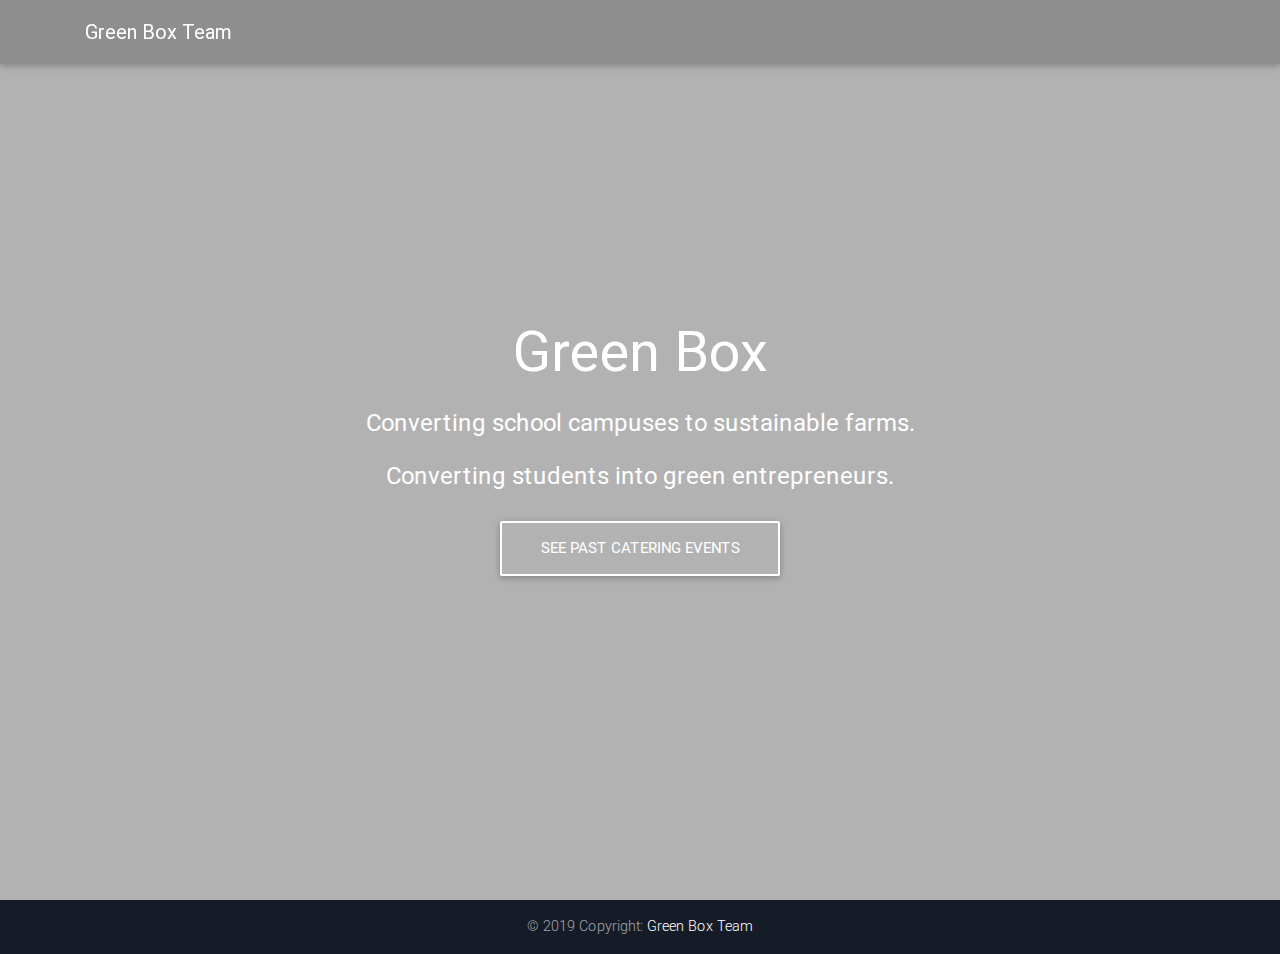
==== index.html @ d7e9859b "website files ready for deployment" ====
<!DOCTYPE html>
<html lang="en">

<head>
  <meta charset="utf-8">
  <meta name="viewport" content="width=device-width, initial-scale=1, shrink-to-fit=no">
  <meta http-equiv="x-ua-compatible" content="ie=edge">
  <title>Material Design Bootstrap</title>
  <!-- Font Awesome -->
  <link rel="stylesheet" href="https://use.fontawesome.com/releases/v5.8.1/css/all.css">
  <!-- Bootstrap core CSS -->
  <link href="css/bootstrap.min.css" rel="stylesheet">
  <!-- Material Design Bootstrap -->
  <link href="css/mdb.min.css" rel="stylesheet">
  <!-- Your custom styles (optional) -->
  <link href="css/style.min.css" rel="stylesheet">
  <style type="text/css">
    html,
    body,
    header,
    .view {
      height: 100%;
    }

    @media (max-width: 559px) {

      html,
      body,
      header,
      .view {
        height: 1000px;
      }
    }

    @media (min-width: 560px) and (max-width: 740px) {

      html,
      body,
      header,
      .view {
        height: 700px;
      }
    }

    @media (min-width: 800px) and (max-width: 850px) {

      html,
      body,
      header,
      .view {
        height: 600px;
      }
    }

    @media (min-width: 800px) and (max-width: 850px) {
      .navbar:not(.top-nav-collapse) {
        background: #1C2331 !important;
      }
    }

  </style>
</head>

<body>

  <!-- Navbar -->
  <nav class="navbar fixed-top navbar-expand-lg navbar-dark scrolling-navbar">
    <div class="container">

      <!-- Brand -->
      <a class="navbar-brand" href="https://mdbootstrap.com/docs/jquery/" target="_blank">
        <strong>Green Box Team</strong>
      </a>

      <!-- Collapse -->
      <button class="navbar-toggler" type="button" data-toggle="collapse" data-target="#navbarSupportedContent"
        aria-controls="navbarSupportedContent" aria-expanded="false" aria-label="Toggle navigation">
        <span class="navbar-toggler-icon"></span>
      </button>

    </div>
  </nav>
  <!-- Navbar -->

  <!-- Full Page Intro -->
  <div class="view">

    <video class="video-intro" poster="https://mdbootstrap.com/img/Photos/Others/background.jpg" playsinline autoplay
      muted loop>
      <source src="backgroundVideo03.mp4" type="video/mp4">
    </video>

    <!-- Mask & flexbox options-->
    <div class="mask rgba-black-light d-flex justify-content-center align-items-center">

      <!-- Content -->
      <div class="text-center white-text mx-5 wow fadeIn">

        <h1 class="display-4 mb-4">
          <strong>Green Box</strong>
        </h1>

        <h4 class="mb-4">
          <strong>Converting school campuses to sustainable farms.</strong>
        </h4>

        <h4 class="mb-4 d-none d-md-block">
          <strong>Converting students into green entrepreneurs.</strong>
        </h4>

        <a target="_blank" href="https://drive.google.com/drive/folders/1CrQWNLak9jHqHiLRkraWZDe97Mm7Tzj7?usp=sharing" class="btn btn-outline-white btn-lg">See past catering events
        </a>
      </div>
      <!-- Content -->

    </div>
    <!-- Mask & flexbox options-->

  </div>
  <!-- Full Page Intro -->

  <!--Footer-->
  <footer class="page-footer text-center font-small wow fadeIn">

    <!--Copyright-->
    <div class="footer-copyright py-3">
      © 2019 Copyright:
      <a href="file:///Users/cloughridge19/Desktop/GreenBoxLandingPage/GreenBoxLandingPage/index.html" target="_blank"> Green Box Team </a>
    </div>
    <!--/.Copyright-->

  </footer>
  <!--/.Footer-->

  <!-- SCRIPTS -->
  <!-- JQuery -->
  <script type="text/javascript" src="js/jquery-3.4.0.min.js"></script>
  <!-- Bootstrap tooltips -->
  <script type="text/javascript" src="js/popper.min.js"></script>
  <!-- Bootstrap core JavaScript -->
  <script type="text/javascript" src="js/bootstrap.min.js"></script>
  <!-- MDB core JavaScript -->
  <script type="text/javascript" src="js/mdb.min.js"></script>
  <!-- Initializations -->
  <script type="text/javascript">
    // Animations initialization
    new WOW().init();

  </script>

  
</body>

</html>
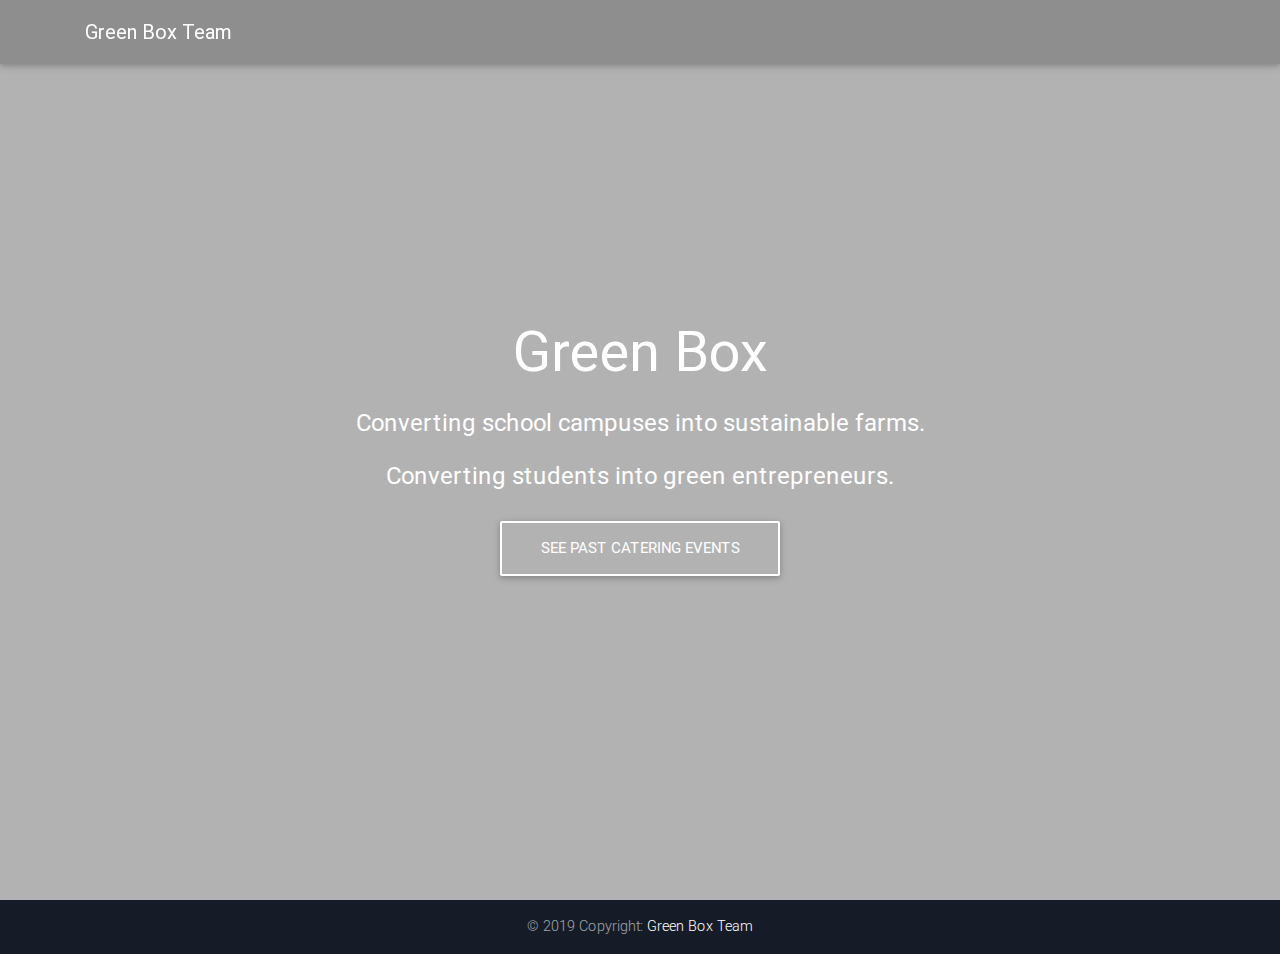
==== commit 28136905: "fixed minor grammar thing" ====
--- a/index.html
+++ b/index.html
@@ -101,7 +101,7 @@
         </h1>
 
         <h4 class="mb-4">
-          <strong>Converting school campuses to sustainable farms.</strong>
+          <strong>Converting school campuses into sustainable farms.</strong>
         </h4>
 
         <h4 class="mb-4 d-none d-md-block">
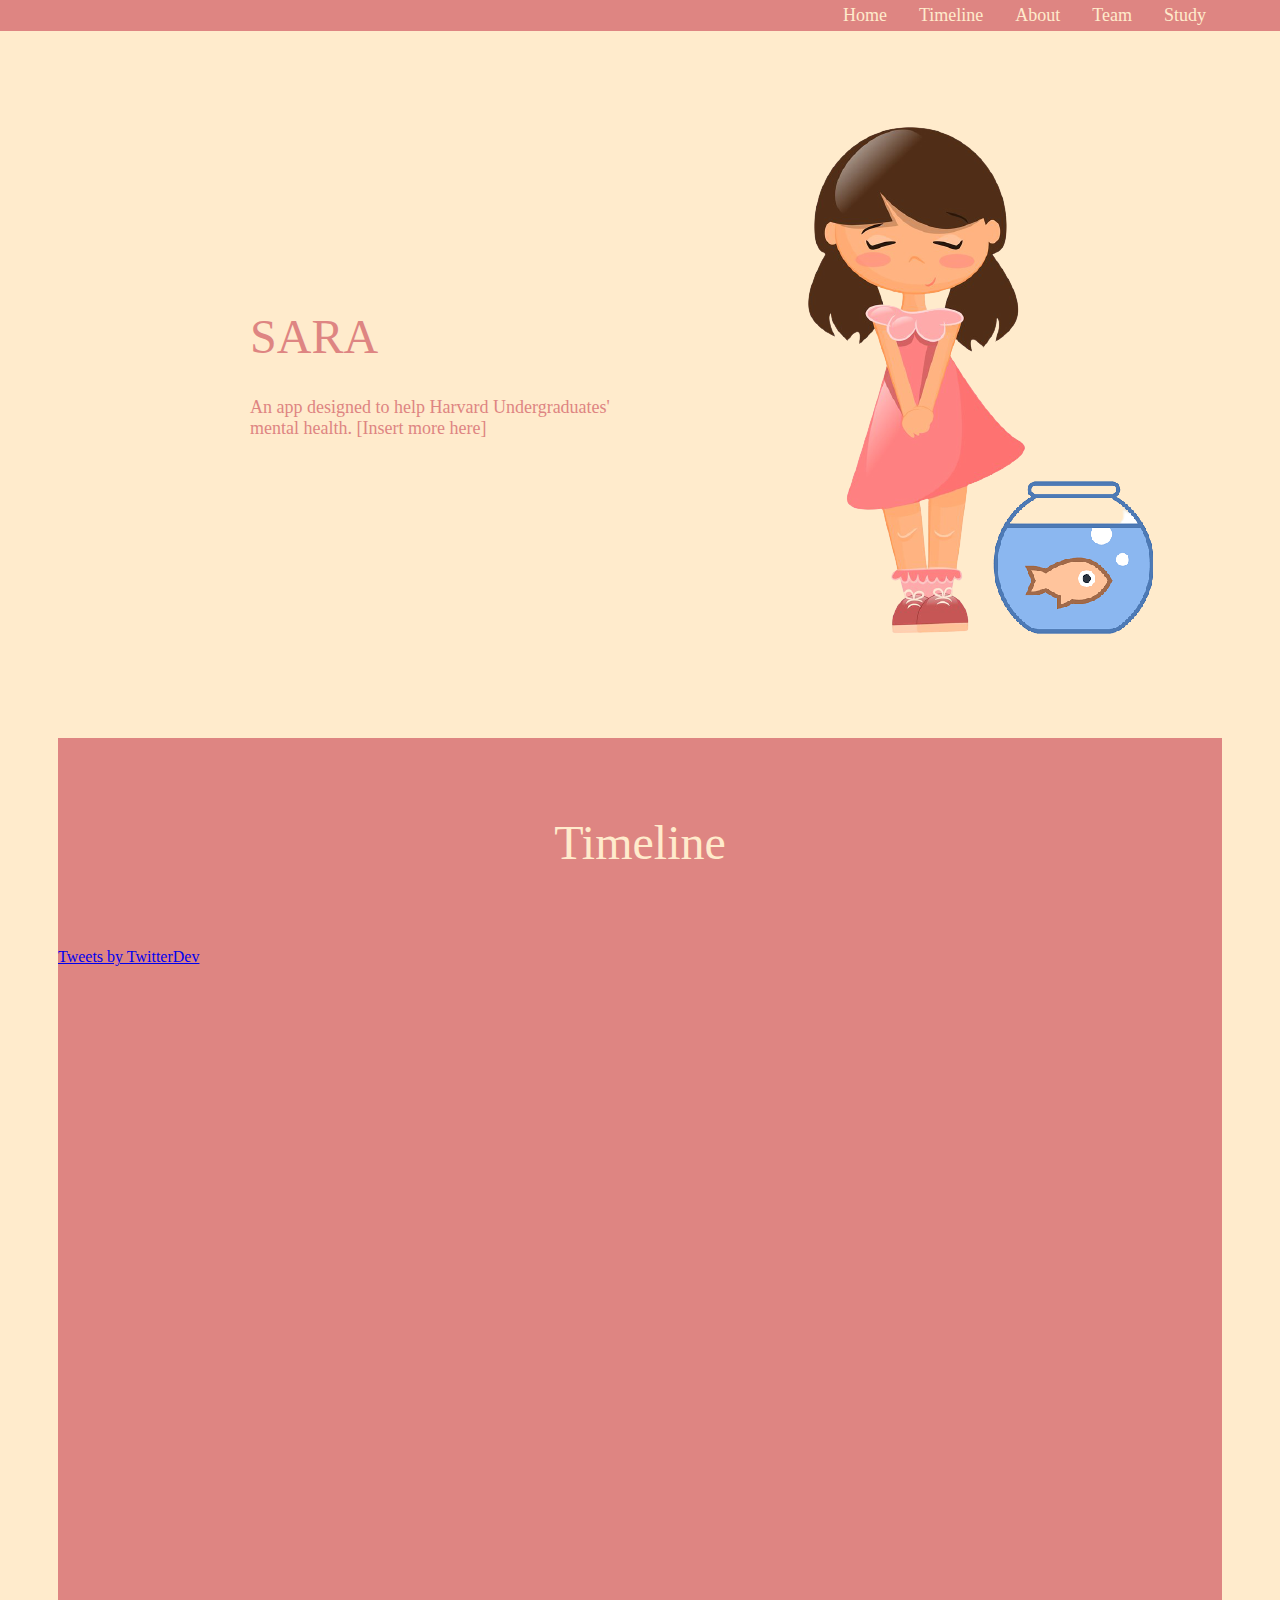
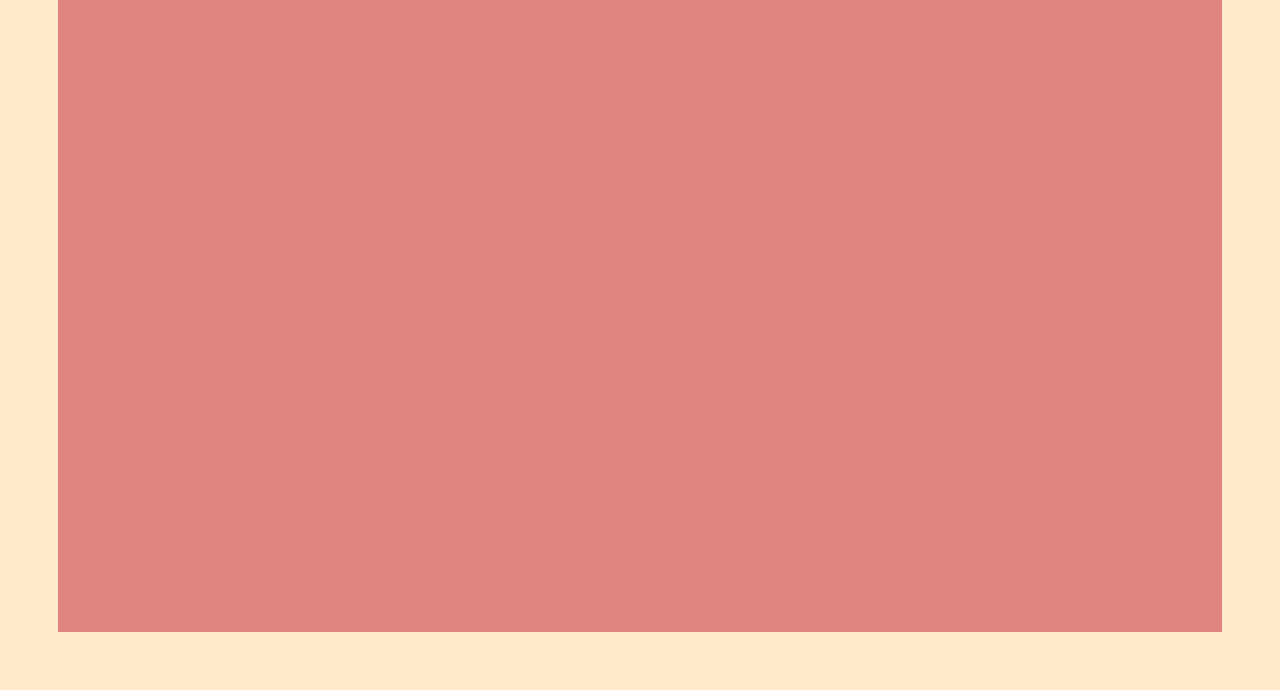
==== commit 4ef09a3f: "the sara landing page" ====
--- a/index.html
+++ b/index.html
@@ -1,154 +1,53 @@
 <!DOCTYPE html>
 <html lang="en">
-
-<head>
-  <meta charset="utf-8">
-  <meta name="viewport" content="width=device-width, initial-scale=1, shrink-to-fit=no">
-  <meta http-equiv="x-ua-compatible" content="ie=edge">
-  <title>Material Design Bootstrap</title>
-  <!-- Font Awesome -->
-  <link rel="stylesheet" href="https://use.fontawesome.com/releases/v5.8.1/css/all.css">
-  <!-- Bootstrap core CSS -->
-  <link href="css/bootstrap.min.css" rel="stylesheet">
-  <!-- Material Design Bootstrap -->
-  <link href="css/mdb.min.css" rel="stylesheet">
-  <!-- Your custom styles (optional) -->
-  <link href="css/style.min.css" rel="stylesheet">
-  <style type="text/css">
-    html,
-    body,
-    header,
-    .view {
-      height: 100%;
-    }
-
-    @media (max-width: 559px) {
-
-      html,
-      body,
-      header,
-      .view {
-        height: 1000px;
-      }
-    }
-
-    @media (min-width: 560px) and (max-width: 740px) {
-
-      html,
-      body,
-      header,
-      .view {
-        height: 700px;
-      }
-    }
-
-    @media (min-width: 800px) and (max-width: 850px) {
-
-      html,
-      body,
-      header,
-      .view {
-        height: 600px;
-      }
-    }
-
-    @media (min-width: 800px) and (max-width: 850px) {
-      .navbar:not(.top-nav-collapse) {
-        background: #1C2331 !important;
-      }
-    }
-
-  </style>
+<head> 
+    <meta charset="utf-8">
+    <title>Sara Landing Page</title>
+    <link href="StyleSheet.css" rel="stylesheet">
 </head>
+ 
+<!-- Navigation Bar and Menu -->
+<div id=NavBarOuter>
+    <div id=NavBarInner>
+        <div class=menu> 
+            <a href="#Home">Home</a>
+            <a href="#Timeline">Timeline</a>
+            <a href="about.html">About</a>
+            <a href="team.html">Team</a>
+            <a href="study.html">Study</a>
+        </div>
+    </div> 
+</div>
 
 <body>
+    <!-- Home Page -->
+    <div id=Home> 
+        <div class=twoFatCols> 
+            <div> 
+                <h1 id=saraTitle>SARA</h1>
+                <p id=saraBlurb>An app designed to help Harvard Undergraduates' mental health. [Insert more here]</p>
+            </div>
+            <div> 
+                <img class="center" src="./images/Sara_girl-removebg02.png"> 
+                <!-- <img class="bottomLeft" src="./images/fishbowl01-removebg.png"> -->
+            </div>
+        </div>
+    </div>
 
-  <!-- Navbar -->
-  <nav class="navbar fixed-top navbar-expand-lg navbar-dark scrolling-navbar">
-    <div class="container">
+    <div class=spacer></div>
 
-      <!-- Brand -->
-      <a class="navbar-brand" href="https://mdbootstrap.com/docs/jquery/" target="_blank">
-        <strong>Green Box Team</strong>
-      </a>
+    <!-- Timeline -->
+    <div id=Timeline>
+        <h1 class=pageTitle style="color:#FFEBCC">Timeline</h1>
+        <div class=pageBody>
+            <div class=twitterFeed>
+                <a class="twitter-timeline" href="https://twitter.com/TwitterDev?ref_src=twsrc%5Etfw">Tweets by TwitterDev</a> <script async src="https://platform.twitter.com/widgets.js" charset="utf-8"></script>
+            </div>
+        </div>
+    </div>
 
-      <!-- Collapse -->
-      <button class="navbar-toggler" type="button" data-toggle="collapse" data-target="#navbarSupportedContent"
-        aria-controls="navbarSupportedContent" aria-expanded="false" aria-label="Toggle navigation">
-        <span class="navbar-toggler-icon"></span>
-      </button>
-
-    </div>
-  </nav>
-  <!-- Navbar -->
-
-  <!-- Full Page Intro -->
-  <div class="view">
-
-    <video class="video-intro" poster="https://mdbootstrap.com/img/Photos/Others/background.jpg" playsinline autoplay
-      muted loop>
-      <source src="backgroundVideo03.mp4" type="video/mp4">
-    </video>
-
-    <!-- Mask & flexbox options-->
-    <div class="mask rgba-black-light d-flex justify-content-center align-items-center">
-
-      <!-- Content -->
-      <div class="text-center white-text mx-5 wow fadeIn">
-
-        <h1 class="display-4 mb-4">
-          <strong>Green Box</strong>
-        </h1>
-
-        <h4 class="mb-4">
-          <strong>Converting school campuses into sustainable farms.</strong>
-        </h4>
-
-        <h4 class="mb-4 d-none d-md-block">
-          <strong>Converting students into green entrepreneurs.</strong>
-        </h4>
-
-        <a target="_blank" href="https://drive.google.com/drive/folders/1CrQWNLak9jHqHiLRkraWZDe97Mm7Tzj7?usp=sharing" class="btn btn-outline-white btn-lg">See past catering events
-        </a>
-      </div>
-      <!-- Content -->
-
-    </div>
-    <!-- Mask & flexbox options-->
-
-  </div>
-  <!-- Full Page Intro -->
-
-  <!--Footer-->
-  <footer class="page-footer text-center font-small wow fadeIn">
-
-    <!--Copyright-->
-    <div class="footer-copyright py-3">
-      © 2019 Copyright:
-      <a href="file:///Users/cloughridge19/Desktop/GreenBoxLandingPage/GreenBoxLandingPage/index.html" target="_blank"> Green Box Team </a>
-    </div>
-    <!--/.Copyright-->
-
-  </footer>
-  <!--/.Footer-->
-
-  <!-- SCRIPTS -->
-  <!-- JQuery -->
-  <script type="text/javascript" src="js/jquery-3.4.0.min.js"></script>
-  <!-- Bootstrap tooltips -->
-  <script type="text/javascript" src="js/popper.min.js"></script>
-  <!-- Bootstrap core JavaScript -->
-  <script type="text/javascript" src="js/bootstrap.min.js"></script>
-  <!-- MDB core JavaScript -->
-  <script type="text/javascript" src="js/mdb.min.js"></script>
-  <!-- Initializations -->
-  <script type="text/javascript">
-    // Animations initialization
-    new WOW().init();
-
-  </script>
-
-  
+    <!-- The following will be external pages -->
+    <!-- About Page -->
+    <!-- Sign Up for the Study -->
 </body>
-
-</html>
+</html>--- a/StyleSheet.css
+++ b/StyleSheet.css
@@ -0,0 +1,109 @@
+#NavBarInner {
+    height: 10%;
+    width: 100%;
+    background: #DE8582;
+    overflow:hidden;
+    padding:5px
+}
+.menu {
+    display: flex;
+    justify-content: flex-end;
+    align-items: baseline;
+    padding-right: 7vh;
+}
+#NavBarOuter {
+    position:fixed;
+    top: 0px;
+    left: 0px;
+    width: 100%;
+    z-index: 999;
+    overflow: hidden
+}
+.menu a {
+    overflow: auto;
+    color: #FFEBCC;
+    text-decoration: none;
+    padding-right: 16px;
+    padding-left:16px;
+    font-family: Roboto;
+    font-style: normal;
+    font-weight: normal;
+    font-size: 18px;
+    line-height: 21px;
+}
+/* .menu p {
+    padding-right: 16px;
+    padding-left: 16px;
+    overflow: auto;
+    color: rgb(150, 128, 247)
+} */
+body {
+    padding: 50px;
+    overflow: auto;
+    background-color:#FFEBCC
+}
+.twoFatCols {
+    display: flex;
+    align-items: center;
+    /* padding: 16px; */
+    width: 100%;
+    height: 100%;
+}
+.twoFatCols div{
+    width:50%;
+    height: 100%;
+    margin-top: 3vh;
+    /* padding: 5vh; */
+}
+#saraTitle {
+
+    /* text-align: center; */
+    /* margin-top: 15vh;
+    padding: 10vh; */
+    padding-left: 33%;
+    color: #DE8582;
+    font-family: Roboto;
+    font-style: normal;
+    font-weight: normal;
+    font-size: 48px;
+    line-height: 56px;
+
+}
+#saraBlurb {
+    padding-left: 33%;
+    color:#DE8582;
+    font-family: Roboto;
+    font-style: normal;
+    font-weight: normal;
+    font-size: 18px;
+    line-height: 21px;
+}
+.center {
+    display: block;
+    margin-left: auto;
+    margin-right: auto;
+}
+.bottomLeft {
+    display: block;
+    margin-left: 0;
+    margin-bottom: 33%;
+}
+.pageTitle {
+    padding: 5vh;
+    text-align: center;
+    color: #DE8582;
+    font-family: Roboto;
+    font-style: normal;
+    font-weight: normal;
+    font-size: 48px;
+    line-height: 56px;
+}
+.spacer {
+    height: 10vh;
+    width: 100vw; 
+}
+#Timeline {
+    background-color: #DE8582;
+    height: 166vh;
+    overflow: hidden
+}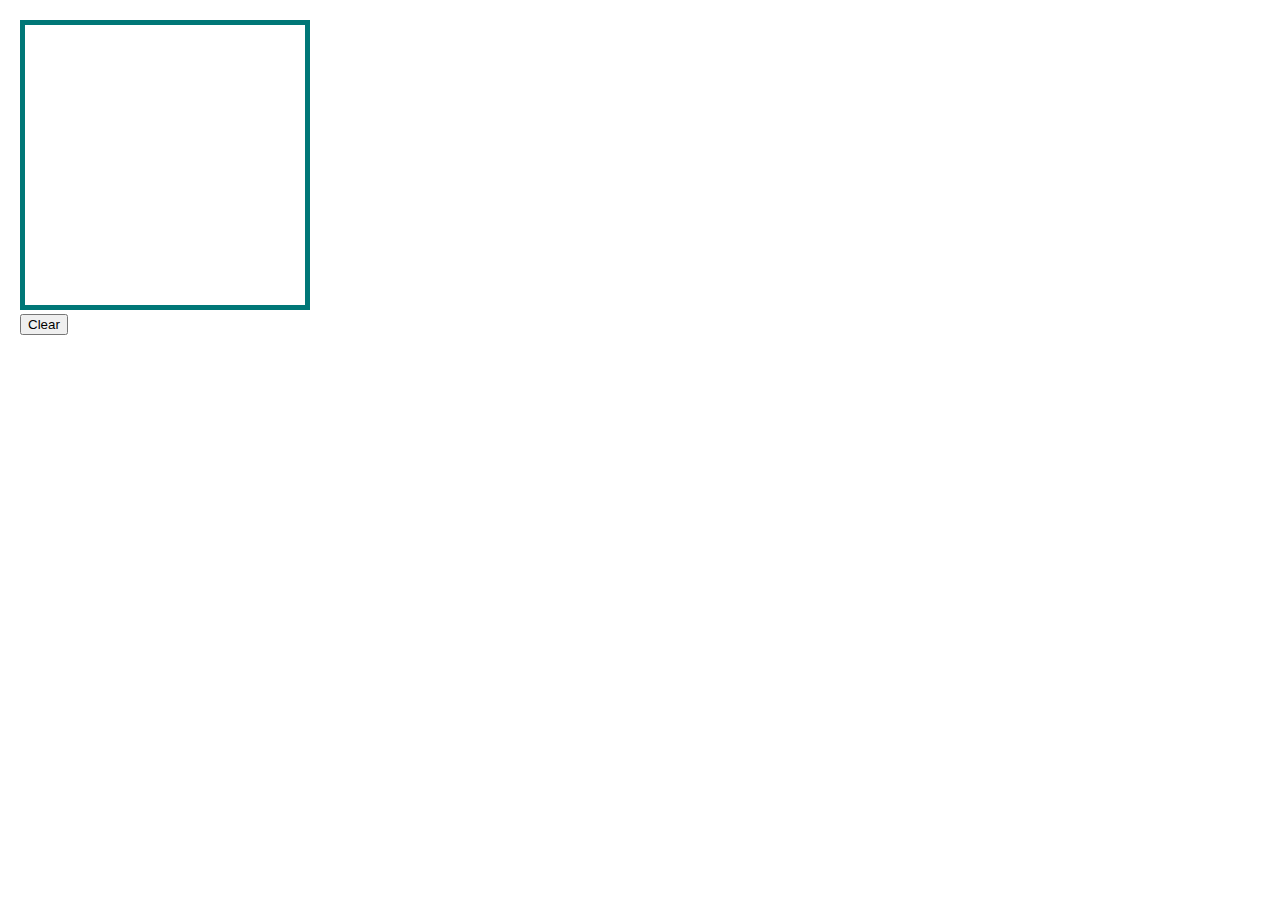
==== commit 42d656d0: "Rename mnistDraw.html to index.html" ====
--- a/index.html
+++ b/index.html
@@ -1,53 +1,31 @@
 <!DOCTYPE html>
-<html lang="en">
-<head> 
-    <meta charset="utf-8">
-    <title>Sara Landing Page</title>
-    <link href="StyleSheet.css" rel="stylesheet">
+<html>
+<head>
+  <script type="text/javascript" src="mnistDraw.js"></script>
+  <link rel="stylesheet" href="mnistDraw.css">
 </head>
- 
-<!-- Navigation Bar and Menu -->
-<div id=NavBarOuter>
-    <div id=NavBarInner>
-        <div class=menu> 
-            <a href="#Home">Home</a>
-            <a href="#Timeline">Timeline</a>
-            <a href="about.html">About</a>
-            <a href="team.html">Team</a>
-            <a href="study.html">Study</a>
-        </div>
-    </div> 
+<body>
+    <!-- <p class="codepen" data-height="300" data-default-tab="html,result" data-slug-hash="xPYRKZ" data-user="arguiot" style="height: 300px; box-sizing: border-box; display: flex; align-items: center; justify-content: center; border: 2px solid; margin: 1em 0; padding: 1em;">
+        <span>See the Pen <a href="https://codepen.io/arguiot/pen/xPYRKZ">
+        MNIST handwritten digits - ML</a> by Arthur  Guiot (<a href="https://codepen.io/arguiot">@arguiot</a>)
+        on <a href="https://codepen.io">CodePen</a>.</span>
+      </p>
+      <script async src="https://cpwebassets.codepen.io/assets/embed/ei.js"></script> -->
+
+
+      <!-- <h1>Recognizing hand-written digits from MNIST dataset with Brain.js. Neural Networks live example.</h1>
+<p>
+  Draw a digit in the box below and click the "recognize" button.
+</p>
+<br/> -->
+<div id="container">
+  <canvas id="sketchpad" width="280" height="280">Sorry, your browser is not supported.</canvas>
+  <div id="result"></div>
+  <div style="clear: right"></div>
 </div>
+<button type="button" id="sketchClearButton">Clear</button>
+<!-- <button type="button" id="sketchRecogniseButton">Recognise</button> -->
 
-<body>
-    <!-- Home Page -->
-    <div id=Home> 
-        <div class=twoFatCols> 
-            <div> 
-                <h1 id=saraTitle>SARA</h1>
-                <p id=saraBlurb>An app designed to help Harvard Undergraduates' mental health. [Insert more here]</p>
-            </div>
-            <div> 
-                <img class="center" src="./images/Sara_girl-removebg02.png"> 
-                <!-- <img class="bottomLeft" src="./images/fishbowl01-removebg.png"> -->
-            </div>
-        </div>
-    </div>
-
-    <div class=spacer></div>
-
-    <!-- Timeline -->
-    <div id=Timeline>
-        <h1 class=pageTitle style="color:#FFEBCC">Timeline</h1>
-        <div class=pageBody>
-            <div class=twitterFeed>
-                <a class="twitter-timeline" href="https://twitter.com/TwitterDev?ref_src=twsrc%5Etfw">Tweets by TwitterDev</a> <script async src="https://platform.twitter.com/widgets.js" charset="utf-8"></script>
-            </div>
-        </div>
-    </div>
-
-    <!-- The following will be external pages -->
-    <!-- About Page -->
-    <!-- Sign Up for the Study -->
+<br/>
 </body>
-</html>+</html>
--- a/mnistDraw.css
+++ b/mnistDraw.css
@@ -0,0 +1,24 @@
+body {
+    margin: 10px;
+    padding: 10px;
+    font-family:Arial;
+  }
+  #container {
+    position:relative;
+    width: 500px;
+  }
+  #sketchpad {
+    border: 5px solid #077;
+  }
+  #thumbnail {
+    border: 1px solid #077;
+  }
+  #result {
+    font-size: 128pt;
+    float: right;
+    width: 120px;
+    height: 280px;
+    border: 5px solid #fff;
+    text-align: center;
+    line-height: 280px;
+  }